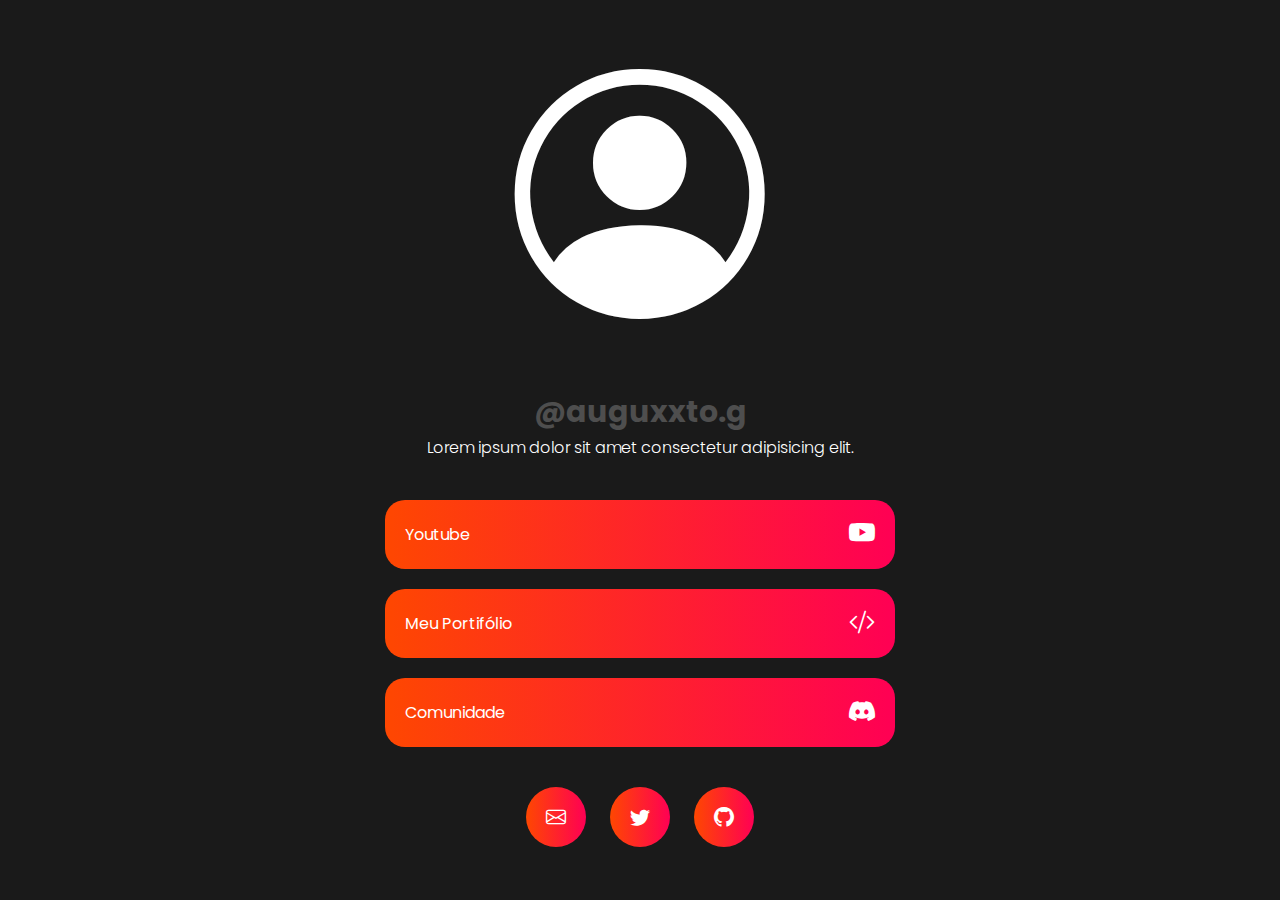
==== pageslinks/02/index.html @ f755bf33 "pastas" ====
<!DOCTYPE html>
<html lang="pt-br">
<head>
    <meta charset="UTF-8">
    <meta name="viewport" content="width=device-width, initial-scale=1.0">
    <title>Meus Links</title>
    <!-- BOOTSTRAP ICONS -->
    <link rel="stylesheet" href="https://cdn.jsdelivr.net/npm/bootstrap-icons@1.10.5/font/bootstrap-icons.css">
    <!-- BOOTSTRAP ICONS-->
    <!-- GOOGLE FONTS-->
    <link rel="preconnect" href="https://fonts.googleapis.com">
    <link rel="preconnect" href="https://fonts.gstatic.com" crossorigin>
    <link href="https://fonts.googleapis.com/css2?family=Mooli&family=Poppins:ital,wght@0,100;0,200;0,300;0,400;0,500;0,600;0,700;0,800;0,900;1,100;1,200;1,300;1,400;1,500;1,600;1,700;1,800;1,900&display=swap" rel="stylesheet">
<!-- GOOGLE FONTS-->
    <link rel="stylesheet" href="css/style.css">
    <link rel="shortcut icon" href="images/favicon.png" type="image/x-icon">
</head>

<body>
    <div class="container">
        <header>
            <div class="imgtopo"><a href="#"><i class="bi bi-person-circle"></i></a></div>
            <h1>@auguxxto.g</h1>
            <p>Lorem ipsum dolor sit amet consectetur adipisicing elit.</p>
        </header>


        <section class="botoes-links">
            <a href="#" target="_blank">    
                <button class="deg">
                    <span>Youtube</span> 
                    <i class="bi bi-youtube"></i>
                </button>
            </a>
            <a href="#" target="_blank">    
                <button class="deg">
                    <span>Meu Portifólio</span> 
                    <i class="bi bi-code-slash"></i>
                </button>
            </a>
            <a href="#" target="_blank">    
                <button class="deg">
                    <span>Comunidade</span> 
                    <i class="bi bi-discord"></i>
                </button>
            </a>
        </section><!--botoes-links-->


        <footer>     
            <a href="#" target="_blank" class="deg"><i class="bi bi-envelope"></i></a>
            <a href="#" target="_blank" class="deg"><i class="bi bi-twitter"></i></a>
            <a href="#" target="_blank" class="deg"><i class="bi bi-github"></i></a>
        </footer>

    </div><!--container-->
</body>

</html>
---- pageslinks/02/css/style.css ----
@charset "UTF-8";

* {
    margin: 0;
    padding: 0;
    box-sizing: border-box;
    font-family: 'Mooli', sans-serif;
    font-family: 'Poppins', sans-serif;
}

html {
    height: 100vh;
}

body {
    background-color: rgb(26, 26, 26);
    height: 100%;
}

.container {
    height: 100%;
    max-width: 550px;
    margin: 0 auto;
    display: flex;
    flex-direction: column;
    justify-content: center;
    padding: 20px;
    color: #fff;
}

a {
    text-decoration: none;
    color: #fff;
}

.deg {
    background: linear-gradient(to right, #FE4701, #FF0054);
}

/* HEADER */

header {
    text-align: center;
    margin-bottom: 40px;
}

header .imgtopo {
    font-size: 250px;
}

header h1 {
    font-size: 30px;
    color: rgb(78, 78, 78);
}

header p {
    font-weight: 300;
}

/* MAIN */

section.botoes-links {
    display: flex;
    flex-direction: column;
    gap: 20px;

}

section.botoes-links a button{
    width: 100%;
    padding: 15px 20px;
    display: flex;
    align-items: center;
    justify-content: space-between;
    border: none;
    border-radius: 20px;
    font-size: 16px;
    cursor: pointer;
    color: #fff;
}

section.botoes-links a button:hover, footer a:hover {
    transform: scale(1.05);
    transition: .2s;
}

section.botoes-links i {
    font-size: 26px;
}

/* FOOTER */

footer {
    margin: 40px;
    text-align: center;
}

footer a {
    display: inline-block;
    width: 60px;
    height: 60px;
    border-radius: 50%;
    line-height: 60px;
    margin: 0px 10px;
    font-size: 20px;
}
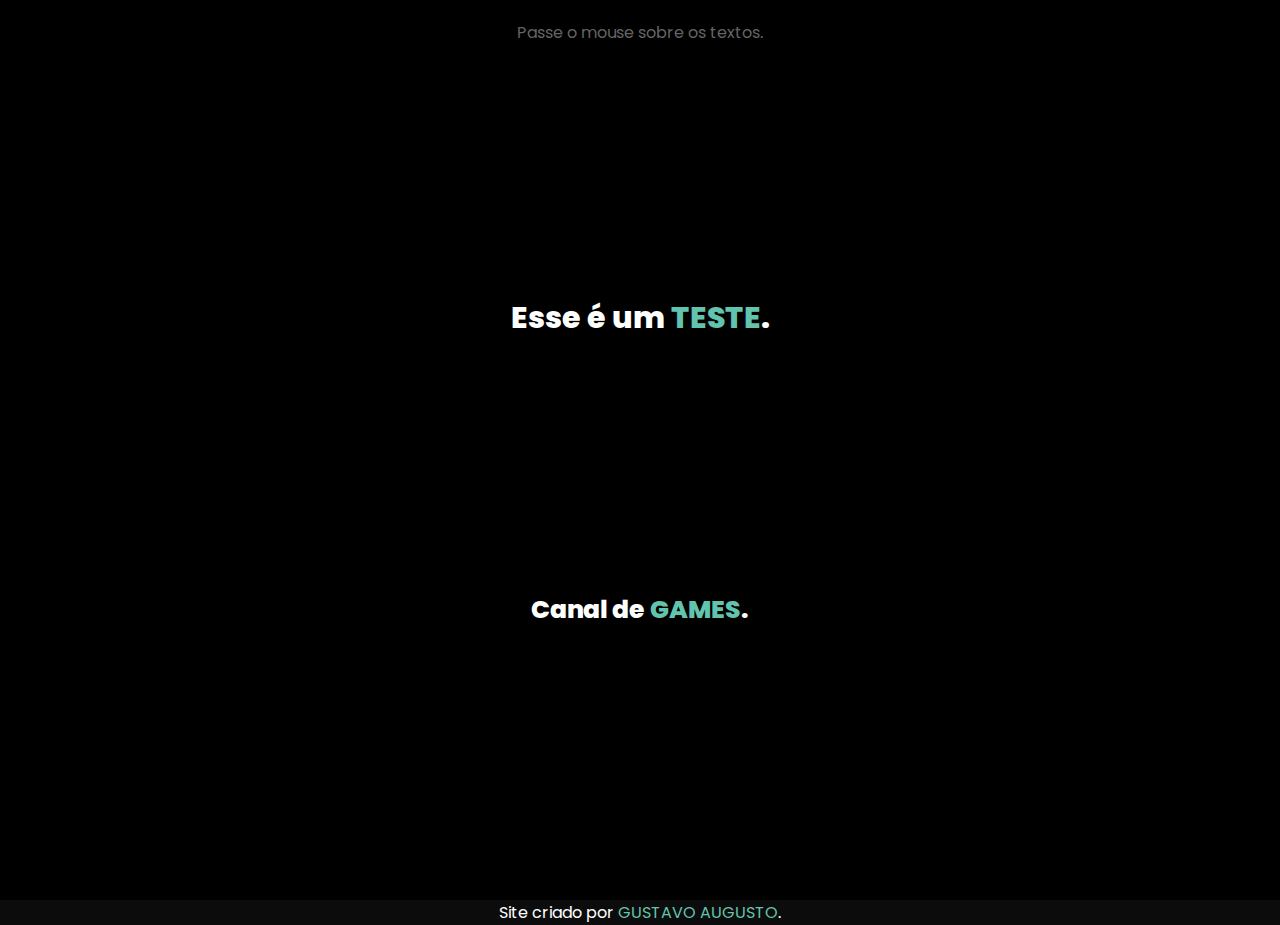
==== commit f96ac320: "new test" ====
--- a/pageslinks/02/index.html
+++ b/pageslinks/02/index.html
@@ -3,57 +3,36 @@
 <head>
     <meta charset="UTF-8">
     <meta name="viewport" content="width=device-width, initial-scale=1.0">
-    <title>Meus Links</title>
-    <!-- BOOTSTRAP ICONS -->
-    <link rel="stylesheet" href="https://cdn.jsdelivr.net/npm/bootstrap-icons@1.10.5/font/bootstrap-icons.css">
-    <!-- BOOTSTRAP ICONS-->
-    <!-- GOOGLE FONTS-->
-    <link rel="preconnect" href="https://fonts.googleapis.com">
-    <link rel="preconnect" href="https://fonts.gstatic.com" crossorigin>
-    <link href="https://fonts.googleapis.com/css2?family=Mooli&family=Poppins:ital,wght@0,100;0,200;0,300;0,400;0,500;0,600;0,700;0,800;0,900;1,100;1,200;1,300;1,400;1,500;1,600;1,700;1,800;1,900&display=swap" rel="stylesheet">
-<!-- GOOGLE FONTS-->
+        <!-- BOOTSTRAP ICONS -->
+        <link rel="stylesheet" href="https://cdn.jsdelivr.net/npm/bootstrap-icons@1.10.5/font/bootstrap-icons.css">
+        <!-- BOOTSTRAP ICONS-->    
+        <!-- GOOGLE FONTS-->
+        <link rel="preconnect" href="https://fonts.googleapis.com">
+        <link rel="preconnect" href="https://fonts.gstatic.com" crossorigin>
+        <link href="https://fonts.googleapis.com/css2?family=Mooli&family=Poppins:ital,wght@0,100;0,200;0,300;0,400;0,500;0,600;0,700;0,800;0,900;1,100;1,200;1,300;1,400;1,500;1,600;1,700;1,800;1,900&display=swap" rel="stylesheet">
+        <!-- GOOGLE FONTS-->
+    <title>Pagina 02 teste </title>
     <link rel="stylesheet" href="css/style.css">
-    <link rel="shortcut icon" href="images/favicon.png" type="image/x-icon">
+    <link rel="shortcut icon" href="favicon.ico" type="image/x-icon">
 </head>
 
 <body>
-    <div class="container">
-        <header>
-            <div class="imgtopo"><a href="#"><i class="bi bi-person-circle"></i></a></div>
-            <h1>@auguxxto.g</h1>
-            <p>Lorem ipsum dolor sit amet consectetur adipisicing elit.</p>
-        </header>
+    <main>
+        <div class="container">
+            <p class="txtpqn"> Passe o mouse sobre os textos.</p>
+            <div class="btn1">
+                <h1>Esse é um <span>TESTE</span>.</h1>
+            </div><!--btn1-->
+            <div class="btn2">
+                <a href="https://www.youtube.com/channel/UCifCPvMFHI3FlqGeaTX9HNw"  target="_blank"><button>Canal de <span>GAMES</span>.</button></a>
+            </div><!--btn2-->
+        </div><!--container-->
+    </main>
+
+    <footer>
+        <p>Site criado por <span>GUSTAVO AUGUSTO</span>.</p>
+    </footer>
+</body>
 
 
-        <section class="botoes-links">
-            <a href="#" target="_blank">    
-                <button class="deg">
-                    <span>Youtube</span> 
-                    <i class="bi bi-youtube"></i>
-                </button>
-            </a>
-            <a href="#" target="_blank">    
-                <button class="deg">
-                    <span>Meu Portifólio</span> 
-                    <i class="bi bi-code-slash"></i>
-                </button>
-            </a>
-            <a href="#" target="_blank">    
-                <button class="deg">
-                    <span>Comunidade</span> 
-                    <i class="bi bi-discord"></i>
-                </button>
-            </a>
-        </section><!--botoes-links-->
-
-
-        <footer>     
-            <a href="#" target="_blank" class="deg"><i class="bi bi-envelope"></i></a>
-            <a href="#" target="_blank" class="deg"><i class="bi bi-twitter"></i></a>
-            <a href="#" target="_blank" class="deg"><i class="bi bi-github"></i></a>
-        </footer>
-
-    </div><!--container-->
-</body>
-
 </html>--- a/pageslinks/02/css/style.css
+++ b/pageslinks/02/css/style.css
@@ -1,107 +1,100 @@
-@charset "UTF-8";
-
 * {
     margin: 0;
     padding: 0;
-    box-sizing: border-box;
-    font-family: 'Mooli', sans-serif;
     font-family: 'Poppins', sans-serif;
+    font-style: none;
+    color: white;
 }
 
-html {
+main {
+    background-color: black;
     height: 100vh;
 }
 
-body {
-    background-color: rgb(26, 26, 26);
+.container {
+    background-color: rgb(0, 0, 0);
     height: 100%;
+    display: flex;
+    flex-direction: column;
+    text-align: center;
+    margin: 0 auto;
+    align-items: center;
+    max-width: 740px;
 }
 
-.container {
-    height: 100%;
-    max-width: 550px;
-    margin: 0 auto;
-    display: flex;
-    flex-direction: column;
-    justify-content: center;
-    padding: 20px;
-    color: #fff;
+/* pqntx */
+
+.container .txtpqn {
+    color: rgb(100, 100, 100);
+    margin-top: 20px;
+    user-select: none;
+} 
+
+
+/* BTN1 */
+
+.container .btn1  {
+    margin-top: 200px;
 }
 
-a {
-    text-decoration: none;
-    color: #fff;
+.container .btn1 h1 {
+    font-size: 30px;
+    font-weight: 800;
+    padding: 50px 100px;
 }
 
-.deg {
-    background: linear-gradient(to right, #FE4701, #FF0054);
+.container .btn1 span {
+    color: #62c4ae;
+    
+} 
+
+.container .btn1:hover {
+    border: 1px solid rgb(109, 109, 109);
+    box-shadow: 0px 0px 10px 5px rgb(27, 27, 27);
+    border-radius: 20px;
+    cursor: pointer;
+    transition: .5s;
+    transform: scale(1.2);
 }
 
-/* HEADER */
+/* BTN2 */
 
-header {
-    text-align: center;
-    margin-bottom: 40px;
+.container .btn2 {
+    margin-top: 150px;
 }
 
-header .imgtopo {
-    font-size: 250px;
+.container .btn2 a {
+    
+}   
+
+.container .btn2 a button {
+    border: none;
+    background-color: black;
+    font-size: 25px;
+    font-weight: 800;
+    padding: 50px 100px;
 }
 
-header h1 {
-    font-size: 30px;
-    color: rgb(78, 78, 78);
+.container .btn2 a button span {
+    color: #62c4ae;
 }
 
-header p {
-    font-weight: 300;
-}
-
-/* MAIN */
-
-section.botoes-links {
-    display: flex;
-    flex-direction: column;
-    gap: 20px;
-
-}
-
-section.botoes-links a button{
-    width: 100%;
-    padding: 15px 20px;
-    display: flex;
-    align-items: center;
-    justify-content: space-between;
-    border: none;
+.container .btn2 a button:hover {
+    border: 1px solid rgb(109, 109, 109);
+    box-shadow: 0px 0px 10px 5px rgb(27, 27, 27);
     border-radius: 20px;
-    font-size: 16px;
     cursor: pointer;
-    color: #fff;
-}
-
-section.botoes-links a button:hover, footer a:hover {
-    transform: scale(1.05);
-    transition: .2s;
-}
-
-section.botoes-links i {
-    font-size: 26px;
+    transition: .5s;
+    transform:  scale(1.2);
 }
 
 /* FOOTER */
 
-footer {
-    margin: 40px;
+footer p {
+    background-color: rgb(12, 12, 12);
     text-align: center;
 }
 
-footer a {
-    display: inline-block;
-    width: 60px;
-    height: 60px;
-    border-radius: 50%;
-    line-height: 60px;
-    margin: 0px 10px;
-    font-size: 20px;
-}
-
+footer p span {
+    color: #62c4ae;
+}